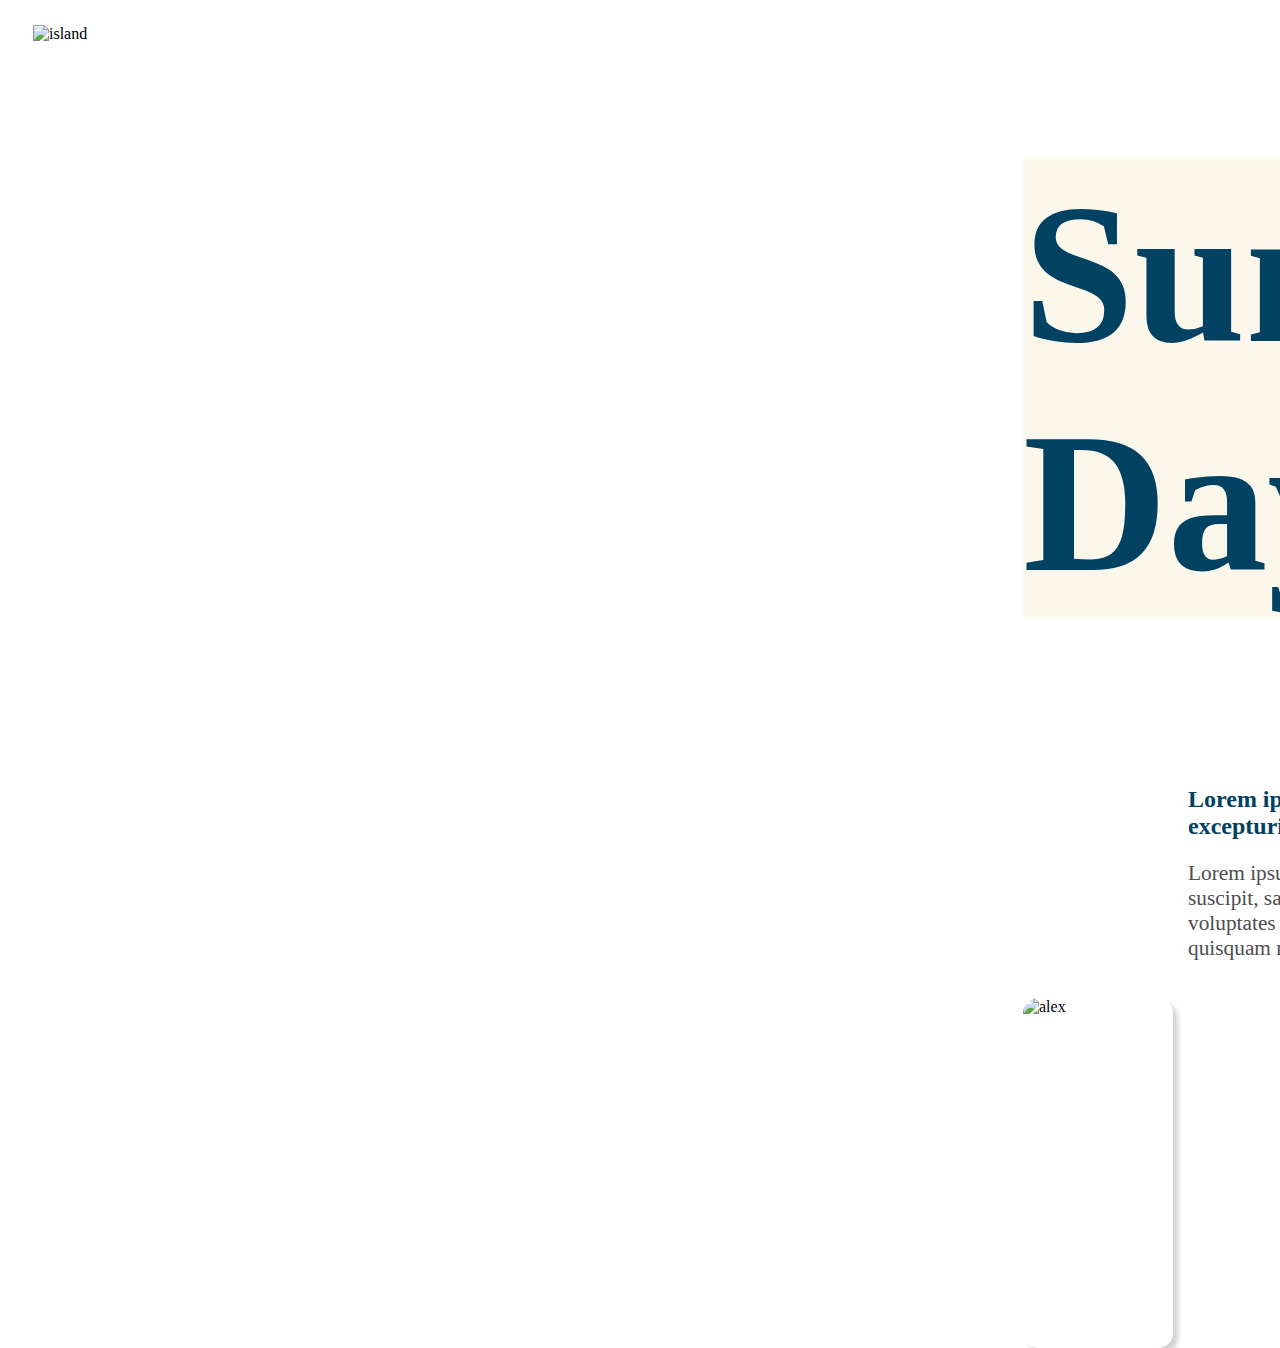
==== index.html @ 5ad264d5 "Add files via upload" ====
<!DOCTYPE html>
<html lang="en" >

<head>
  <meta charset="UTF-8">
  <title>CSS Grid</title>
  
  
  
      <link rel="stylesheet" href="css/style.css">

  
      <section id="gallery">
        <img id="box" src="https://raw.githubusercontent.com/nicolewelter/final_spring_19/master/assets/images/john-westrock-706905-unsplash.jpg" alt="island">
        <h1>Summer Days</h1>
        
        <div id="text">
          <h2>Lorem ipsum dolor sit amet consectetur adipisicing elit. Totam excepturi recusandae accusantium? </h2>
          <p>Lorem ipsum dolor sit amet consectetur adipisicing elit. Commodi illo suscipit, sapiente eveniet molestiae eos nihil quos excepturi reprehenderit, voluptates delectus earum nam, veritatis doloribus eaque dolorem quisquam repudiandae corporis?</p>
        </div>
      
        <img id="box3" src="https://raw.githubusercontent.com/tyreil/final_spring_19/master/assets/images/alex-shutin-203873-unsplash.jpg" alt="alex">
       
        <img id="box4" src="https://raw.githubusercontent.com/tyreil/final_spring_19/master/assets/images/matthew-brodeur-428829-unsplash.jpg" alt="tree">
        
        <img id="box5" src="https://github.com/tyreil/final_spring_19/blob/master/assets/images/chris-osmond-385532-unsplash.jpg?raw=true" alt="girl">
      </section>

</html>
---- css/style.css ----
@font-face {
    font-family: 'Fira Sans Condensed';
    src: url(.../assets/fonts/firasanscondensed_bold/FiraSansCondensed-Bold-webfont.woff) format("woff");
  }

@font-face {
    font-family: 'Roboto Slab Bold';
    src: url(.../assets/fonts/robotoslab_bold/RobotoSlab-Bold-webfont.woff) format("woff");
  }

@font-face {
    font-family: 'Roboto Slab';
    src: url(.../assets/fonts/robotoslab_regular/RobotoSlab-Regular-webfont.woff) format("woff");
  }
#gallery {
    display: grid;
    grid-template-columns: repeat(12, 150px);
    grid-template-rows: repeat (3, 150px);
    grid-gap: 15px;
    margin: 25px;
    height: 100px;
  }
  
  
#box {
    grid-column-start: 1;
    grid-column-end: 2;
    grid-row-start: 1;
    grid-row-end: 4;
    max-width: 750%;
  }
  
h1 {
     background: #FBF7EB;
    color: #014262;
    grid-column-start: 7;
    grid-column-end: 12;
    grid-row-start: 1;
    grid-row-end: 2;
    font-size: 150pt;
    font-family: 'FiraSansCondensed-Bold-webfont'
  }
  
  #text {
    grid-column-start: 8;
    grid-column-end: 12;
    grid-row-start: 2;
    grid-row-end: 3;
  }
  h2  {
    color: #014262;
    font-family: 'RobotoSlab-Bold-webfont'
  }
  
  p {
  font-size: 16pt;
  font-family: 'robotoslab_regular';
  color: #4e4e4e;
  }
  
  #box3 {
    grid-column-start: 7;
    grid-column-end: 8;
    grid-row-start: 3;
    grid-row-end: 4;
    max-width: 200%;
    box-shadow: 5px 5px 5px lightgrey;
    border-radius: 15px;
    height: 350px;
    background-size: contain;
  }
  
  #box4 {
    grid-column-start: 9;
    grid-column-end: 10;
    grid-row-start: 3;
    grid-row-end: 4;
    max-width: 200%;
    box-shadow: 5px 5px 5px lightgrey;
    border-radius: 15px;
    height: 350px;
  }
  
  #box5 {
    grid-column-start: 11;
    grid-column-end: 12;
    grid-row-start: 3;
    grid-row-end: 4;
    max-width:200%;
    box-shadow: 5px 5px 5px lightgrey;
    border-radius: 15px;
    height: 350px;
  }
  
  @media screen and (max-width: 768px) {
  #gallery {
           display: grid;
    grid-template-columns: 1fr 1fr;
    grid-template-rows: repeat (8, 1fr);
    padding: 15px;
    align-items: center;
    text-align: left;
      }
    
   #box {
    grid-column-start: 1;
    grid-column-end: 2;
    grid-row-start: 1;
    grid-row-end: 3;
    max-width: 125%;
  }
  
  h1 {
     background: #FBF7EB;
    color: #014262;
    grid-column-start: 1;
    grid-column-end: 2;
    grid-row-start: 2;
    grid-row-end: 3;
    font-size: 90pt;
    font-family: 'FiraSansCondensed-Bold-webfont'
    
  }
  
  #text {
    grid-column-start: 1;
    grid-column-end: 2;
    grid-row-start: 3;
    grid-row-end: 4;
  }
  h2  {
    color: #014262;
    font-family: 'RobotoSlab-Bold-webfont'
  }
  
  p {
  font-size: 16pt;
  font-family: 'robotoslab_regular';
  color: #4e4e4e;
  }
  
  #box3 {
    grid-column-start: 1;
    grid-column-end: 2;
    grid-row-start: 4;
    grid-row-end: 5;
    max-width: 200%;
    box-shadow: 5px 5px 5px lightgrey;
    border-radius: 15px;
    height: 350px;
    background-size: contain;
  }
  
  #box4 {
    grid-column-start: 1;
    grid-column-end: 2;
    grid-row-start: 5;
    grid-row-end: 6;
    max-width: 200%;
    box-shadow: 5px 5px 5px lightgrey;
    border-radius: 15px;
    height: 350px;
  }
  
  #box5 {
    grid-column-start: 1;
    grid-column-end: 2;
    grid-row-start: 6;
    grid-row-end: 7;
    max-width:200%;
    box-shadow: 5px 5px 5px lightgrey;
    border-radius: 15px;
    height: 350px;
  }
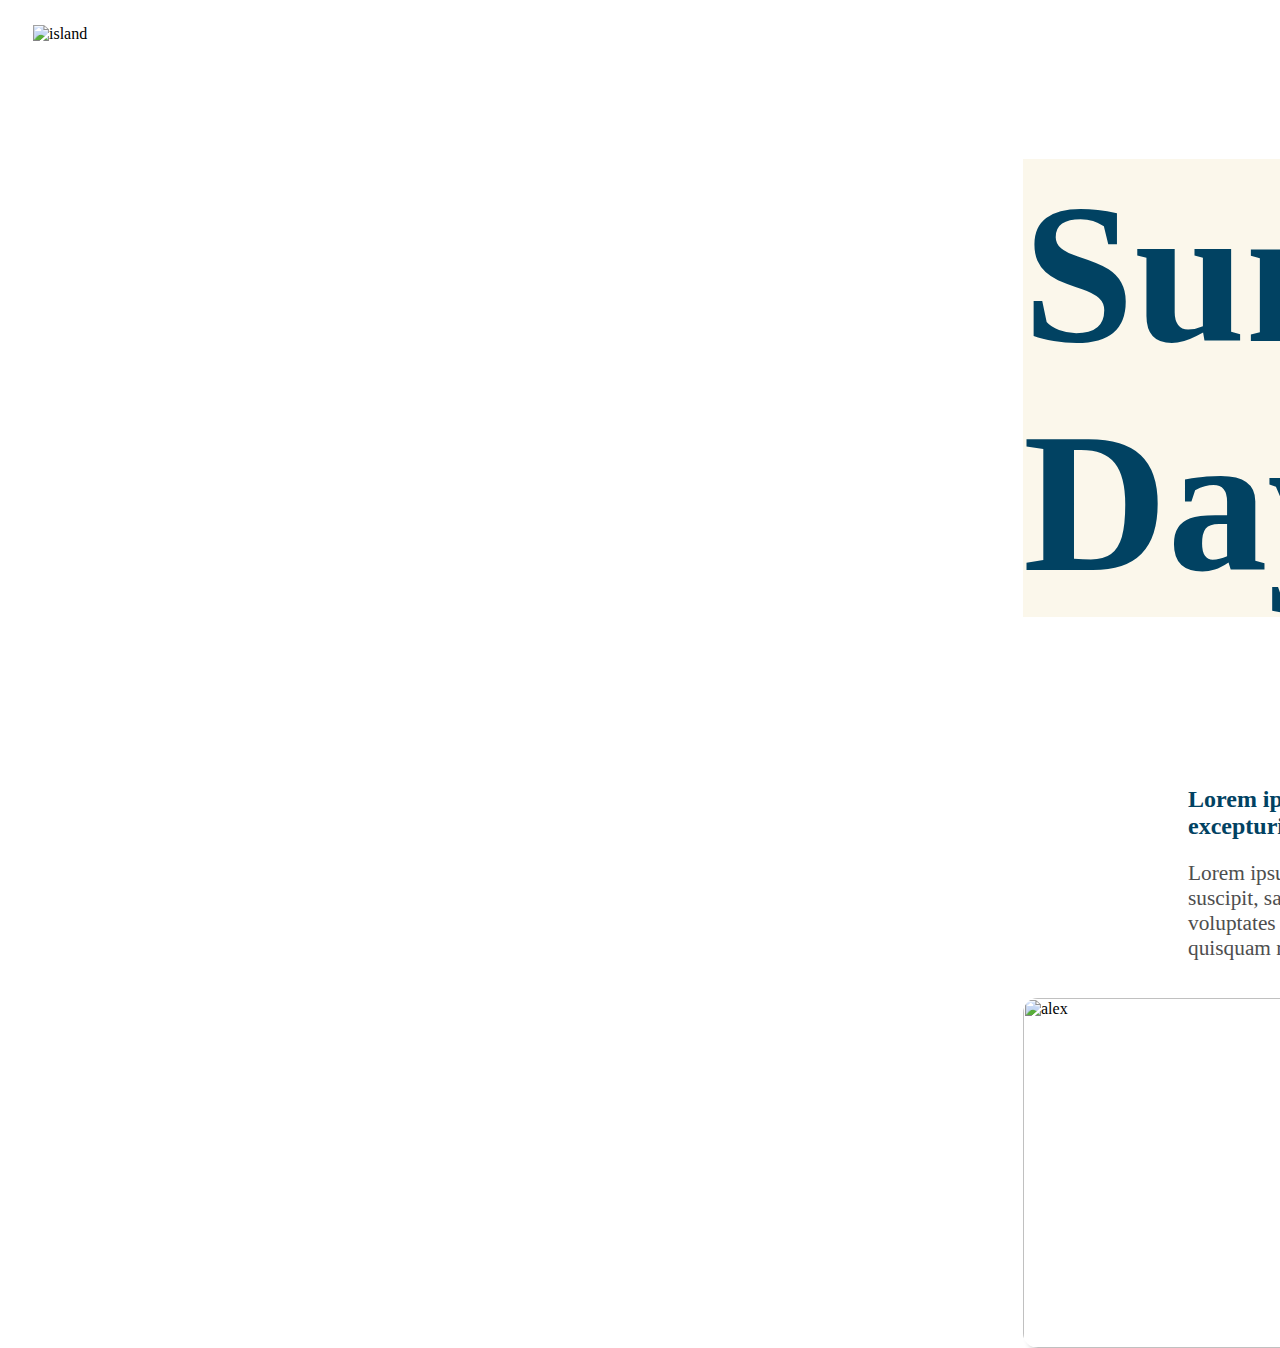
==== commit d5e34e3a: "Update index.html" ====
--- a/index.html
+++ b/index.html
@@ -1,29 +1,25 @@
-<!DOCTYPE html>
-<html lang="en" >
-
+<html lang="en">
 <head>
-  <meta charset="UTF-8">
-  <title>CSS Grid</title>
-  
-  
-  
-      <link rel="stylesheet" href="css/style.css">
+    <meta charset="UTF-8">
+    <meta name="viewport" content="width=device-width, initial-scale=1.0">
+    <meta http-equiv="X-UA-Compatible" content="ie=edge">
+   
+    <title>Document</title>
+    <link rel="stylesheet" href="css/style.css">
 
   
-      <section id="gallery">
-        <img id="box" src="https://raw.githubusercontent.com/nicolewelter/final_spring_19/master/assets/images/john-westrock-706905-unsplash.jpg" alt="island">
-        <h1>Summer Days</h1>
-        
-        <div id="text">
-          <h2>Lorem ipsum dolor sit amet consectetur adipisicing elit. Totam excepturi recusandae accusantium? </h2>
-          <p>Lorem ipsum dolor sit amet consectetur adipisicing elit. Commodi illo suscipit, sapiente eveniet molestiae eos nihil quos excepturi reprehenderit, voluptates delectus earum nam, veritatis doloribus eaque dolorem quisquam repudiandae corporis?</p>
-        </div>
+    <section id="gallery">
+      <img id="box" src="https://raw.githubusercontent.com/nicolewelter/final_spring_19/master/assets/images/john-westrock-706905-unsplash.jpg" alt="island">
+      <h1>Summer Days</h1>
       
-        <img id="box3" src="https://raw.githubusercontent.com/tyreil/final_spring_19/master/assets/images/alex-shutin-203873-unsplash.jpg" alt="alex">
-       
-        <img id="box4" src="https://raw.githubusercontent.com/tyreil/final_spring_19/master/assets/images/matthew-brodeur-428829-unsplash.jpg" alt="tree">
-        
-        <img id="box5" src="https://github.com/tyreil/final_spring_19/blob/master/assets/images/chris-osmond-385532-unsplash.jpg?raw=true" alt="girl">
-      </section>
-
-</html>
+      <div id="text">
+        <h2>Lorem ipsum dolor sit amet consectetur adipisicing elit. Totam excepturi recusandae accusantium? </h2>
+        <p>Lorem ipsum dolor sit amet consectetur adipisicing elit. Commodi illo suscipit, sapiente eveniet molestiae eos nihil quos excepturi reprehenderit, voluptates delectus earum nam, veritatis doloribus eaque dolorem quisquam repudiandae corporis?</p>
+      </div>
+    
+      <img id="box3" src="https://raw.githubusercontent.com/tyreil/final_spring_19/master/assets/images/alex-shutin-203873-unsplash.jpg" alt="alex">
+     
+      <img id="box4" src="https://raw.githubusercontent.com/tyreil/final_spring_19/master/assets/images/matthew-brodeur-428829-unsplash.jpg" alt="tree">
+      
+      <img id="box5" src="https://github.com/tyreil/final_spring_19/blob/master/assets/images/chris-osmond-385532-unsplash.jpg?raw=true" alt="girl">
+    </section>
